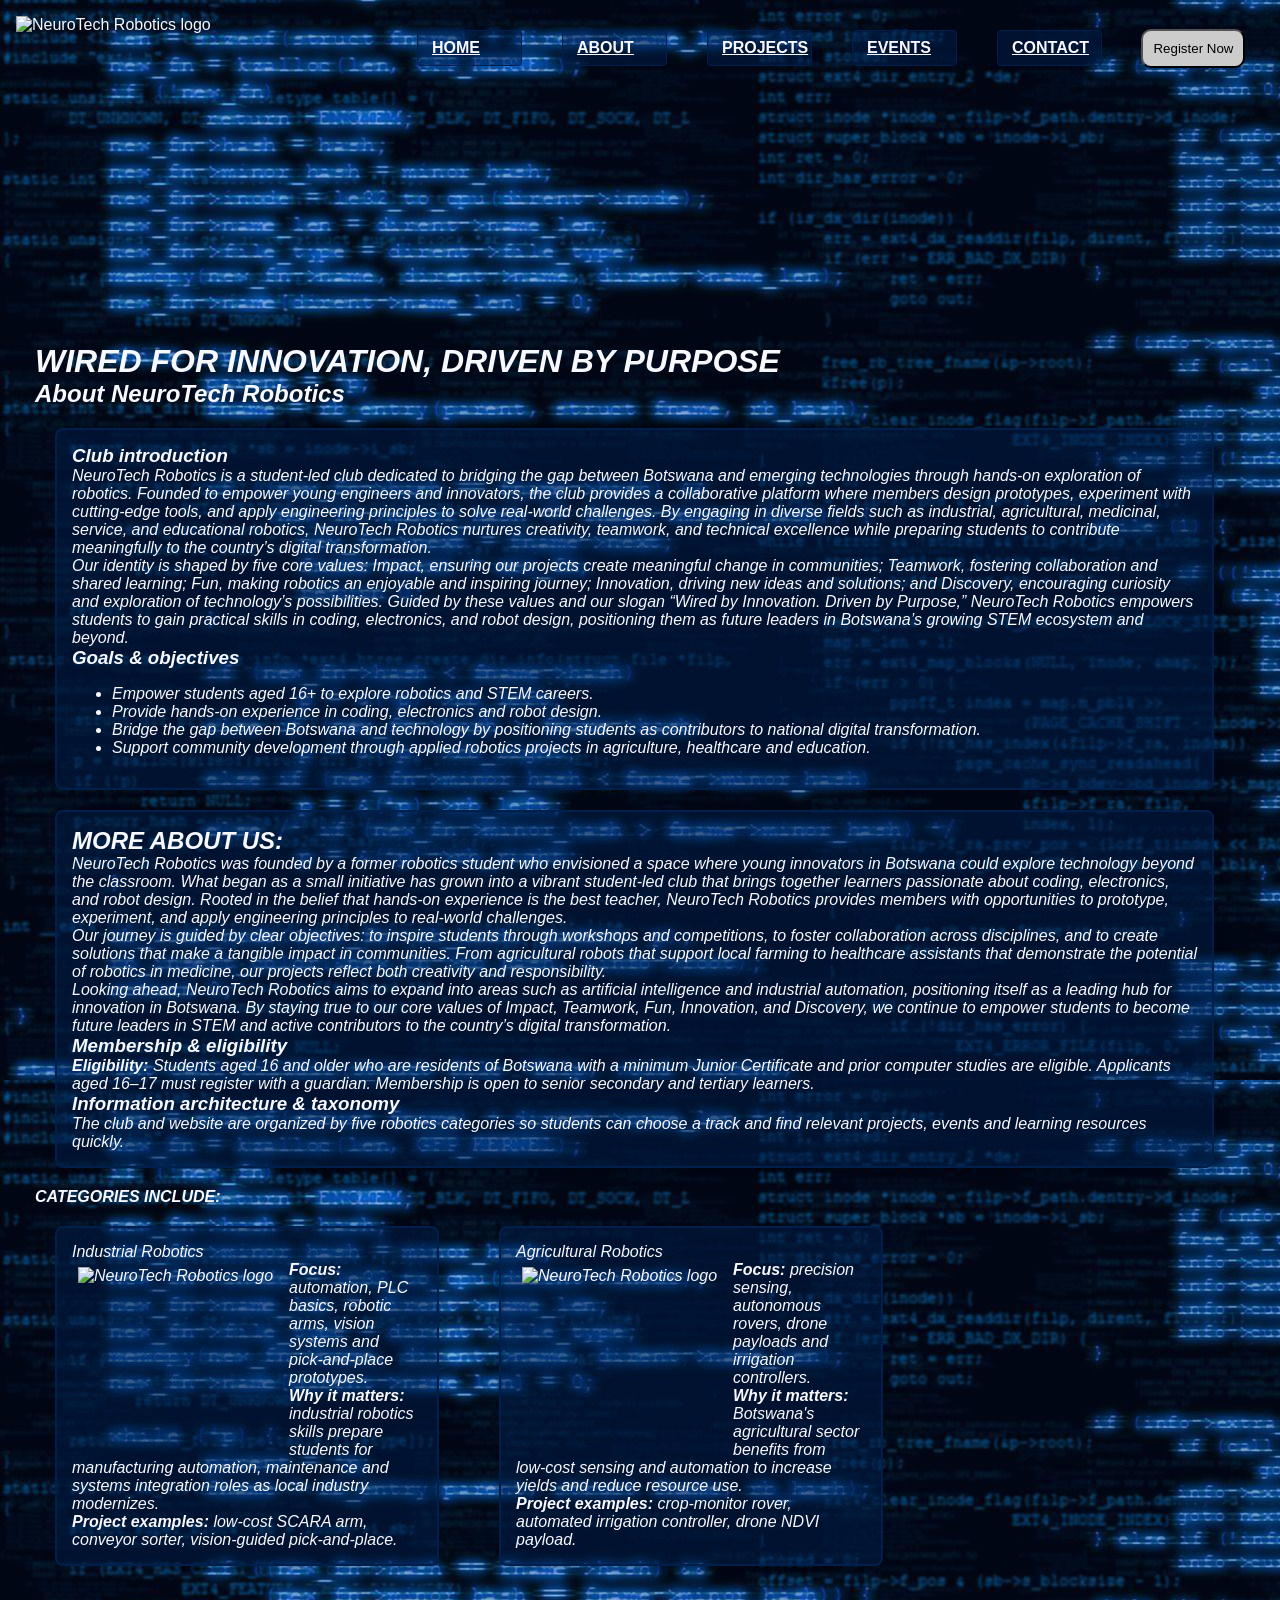
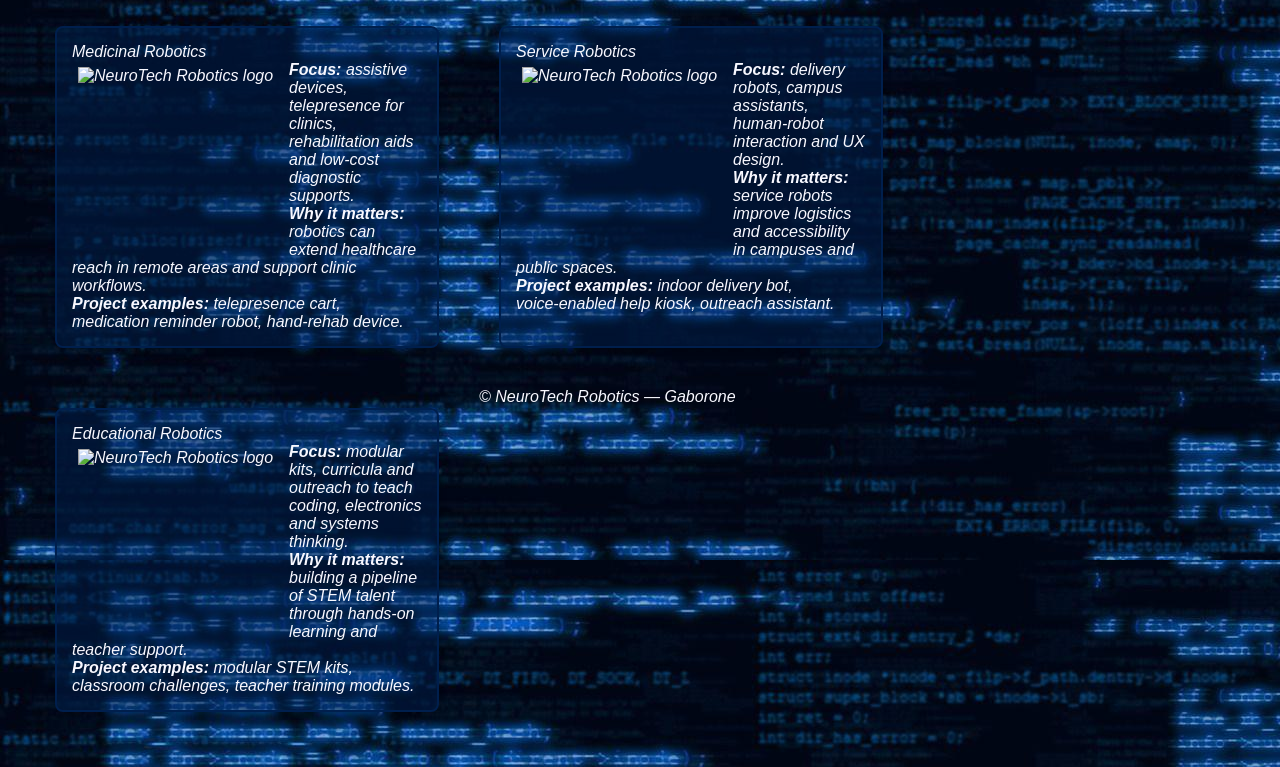
==== aboutUs.html @ 49929dd6 "Update aboutUs.html" ====
<!doctype html>
<html lang="en">
<head>
  <meta charset="utf-8" />
  <meta name="viewport" content="width=device-width,initial-scale=1.0" />
  <title>NeuroTech Robotics — About</title>
<link rel="stylesheet" href="style.css"/>

</head>
<body>
  
<header>
 <div class="header-container">

<img class="img-in1" src="C:\Users\WINDOWS 11 PRO\OneDrive\Documents\assignment\BCO.03f7e8b6-4741-4c21-8ac9-8d787a278490.png" alt="NeuroTech Robotics logo"/>


    <nav class="navbar navbar-expand-lg navbar-dark bg-dark">
        <div class="container">
                <span class="navbar-toggler-icon"></span>
            </button>
            <div class="collapse navbar-collapse" id="navbarNav">
             <nav class="navigation-box">
                   
                        <a class="nav-link" href="index.html">Home</a>
             </nav><nav class="navigation-box">
                
                       <a class="nav-link" href="aboutUs.html">About</a>
             </nav><nav class="navigation-box">
                    
                        <a class="nav-link" href="projects.html">Projects</a>
                    
             </nav><nav class="navigation-box">
		
                        <a class="nav-link" href="events.html">Events</a>
             </nav><nav class="navigation-box">
<a class="nav-link" href="contact.html">Contact</a>
</nav>
                   
			
                        
                    <button class="register-btn" id="openRegister">Register Now</button>
                
            </div>
        </div>
</div>
    </nav>

</header>


    
<main class="container my-5">
    <div class="row">
        <div class="col-md-8">
<h1><i>WIRED FOR INNOVATION, DRIVEN BY PURPOSE<i></h1>

<h2>About NeuroTech Robotics</h2>
<div class="event-box1">
      <h3>Club introduction</h3>
      <p>NeuroTech Robotics is a student‑led club dedicated to bridging the gap between Botswana and emerging technologies through hands‑on exploration of robotics. Founded to empower young engineers and innovators, the club provides a collaborative platform where members design prototypes, experiment with cutting‑edge tools, and apply engineering principles to solve real‑world challenges. By engaging in diverse fields such as industrial, agricultural, medicinal, service, and educational robotics, NeuroTech Robotics nurtures creativity, teamwork, and technical excellence while preparing students to contribute meaningfully to the country’s digital transformation.</p>

</p>Our identity is shaped by five core values: Impact, ensuring our projects create meaningful change in communities; Teamwork, fostering collaboration and shared learning; Fun, making robotics an enjoyable and inspiring journey; Innovation, driving new ideas and solutions; and Discovery, encouraging curiosity and exploration of technology’s possibilities. Guided by these values and our slogan “Wired by Innovation. Driven by Purpose,” NeuroTech Robotics empowers students to gain practical skills in coding, electronics, and robot design, positioning them as future leaders in Botswana’s growing STEM ecosystem and beyond.</p>
   
      <h3>Goals & objectives</h3>
      <ul>
        <li>Empower students aged 16+ to explore robotics and STEM careers.</li>
        <li>Provide hands‑on experience in coding, electronics and robot design.</li>
        <li>Bridge the gap between Botswana and technology by positioning students as contributors to national digital transformation.</li>
        <li>Support community development through applied robotics projects in agriculture, healthcare and education.</li>
      </ul></div>
<div class="event-box1">

<h2>MORE ABOUT US:</h2>
   <p>NeuroTech Robotics was founded by a former robotics student who envisioned a space where young innovators in Botswana could explore technology beyond the classroom. What began as a small initiative has grown into a vibrant student‑led club that brings together learners passionate about coding, electronics, and robot design. Rooted in the belief that hands‑on experience is the best teacher, NeuroTech Robotics provides members with opportunities to prototype, experiment, and apply engineering principles to real‑world challenges.
</p>

<p>Our journey is guided by clear objectives: to inspire students through workshops and competitions, to foster collaboration across disciplines, and to create solutions that make a tangible impact in communities. From agricultural robots that support local farming to healthcare assistants that demonstrate the potential of robotics in medicine, our projects reflect both creativity and responsibility.</p>

<p> Looking ahead, NeuroTech Robotics aims to expand into areas such as artificial intelligence and industrial automation, positioning itself as a leading hub for innovation in Botswana. By staying true to our core values of Impact, Teamwork, Fun, Innovation, and Discovery, we continue to empower students to become future leaders in STEM and active contributors to the country’s digital transformation.</p>

      <h3>Membership & eligibility</h3>
      <p><strong>Eligibility:</strong> Students aged 16 and older who are residents of Botswana with a minimum Junior Certificate and prior computer studies are eligible. Applicants aged 16–17 must register with a guardian. Membership is open to senior secondary and tertiary learners.</p>
   
      <h3>Information architecture & taxonomy</h3>
      <p>The club and website are organized by five robotics categories so students can choose a track and find relevant projects, events and learning resources quickly.</p>
</div>

<p><b>CATEGORIES INCLUDE:</b></p>
<div class="container">

<div class="event-box">
        <p>Industrial Robotics</p>
<img class="img-in" src="C:\Users\WINDOWS 11 PRO\OneDrive\Documents\assignment\industrial2.webp" alt="NeuroTech Robotics logo"/>

        <p>
          <strong>Focus:</strong> automation, PLC basics, robotic arms, vision systems and pick‑and‑place prototypes.<br>
          <strong>Why it matters:</strong> industrial robotics skills prepare students for manufacturing automation, maintenance and systems integration roles as local industry modernizes.<br>
          <strong>Project examples:</strong> low‑cost SCARA arm, conveyor sorter, vision‑guided pick‑and‑place.
        </p>
</div>
<div class="event-box">

        <p>Agricultural Robotics</p>
<img class="img-in" src="C:\Users\WINDOWS 11 PRO\OneDrive\Documents\assignment\agric.webp" alt="NeuroTech Robotics logo"/>

        <p>
          <strong>Focus:</strong> precision sensing, autonomous rovers, drone payloads and irrigation controllers.<br>
          <strong>Why it matters:</strong> Botswana's agricultural sector benefits from low‑cost sensing and automation to increase yields and reduce resource use.<br>
          <strong>Project examples:</strong> crop‑monitor rover, automated irrigation controller, drone NDVI payload.
        </p>
</div>
<div class="event-box">
        <p>Medicinal Robotics</p>
<img class="img-in" src="C:\Users\WINDOWS 11 PRO\OneDrive\Documents\assignment\medicinal.webp" alt="NeuroTech Robotics logo"/>

        <p>
          <strong>Focus:</strong> assistive devices, telepresence for clinics, rehabilitation aids and low‑cost diagnostic supports.<br>
          <strong>Why it matters:</strong> robotics can extend healthcare reach in remote areas and support clinic workflows.<br>
          <strong>Project examples:</strong> telepresence cart, medication reminder robot, hand‑rehab device.
        </p>
</div>
<div class="event-box">

        <p>Service Robotics</p>
<img class="img-in" src="C:\Users\WINDOWS 11 PRO\OneDrive\Documents\assignment\R.jpg" alt="NeuroTech Robotics logo"/>

        <p>
          <strong>Focus:</strong> delivery robots, campus assistants, human‑robot interaction and UX design.<br>
          <strong>Why it matters:</strong> service robots improve logistics and accessibility in campuses and public spaces.<br>
          <strong>Project examples:</strong> indoor delivery bot, voice‑enabled help kiosk, outreach assistant.
        </p>
</div>
<div class="event-box">
        <p>Educational Robotics</p>
<img class="img-in" src="C:\Users\WINDOWS 11 PRO\OneDrive\Documents\assignment\education.webp" alt="NeuroTech Robotics logo"/>

        <p>
          <strong>Focus:</strong> modular kits, curricula and outreach to teach coding, electronics and systems thinking.<br>
          <strong>Why it matters:</strong> building a pipeline of STEM talent through hands‑on learning and teacher support.<br>
          <strong>Project examples:</strong> modular STEM kits, classroom challenges, teacher training modules.
        </p>
</div>
     

    <footer>
      <p>&copy; <span id="yrAbout"></span> NeuroTech Robotics — Gaborone</p>
    </footer>
  </main>



  </body>
</html>
---- style.css ----
body{
background-image:url(4142199.jpg)  ;
margin:10px;
color:#f8f8ff;
font-family:Aptos, Arial, sans-serif;
}
main{
padding:25px;
color:#f8f8ff;
}
h1, h2, h3, p {
  margin: 0;
  padding: 0;
}
.img-in{
padding:5px;
margin:1px;
width:205px;
height:175px;
float:left;
}
.img-in1{
padding:5px;
margin:1px;
width:355px;
height:295px;
float:left;
}


.event-box {
  border: 2px solid #001f4d;       
  padding: 15px;               
  margin: 20px;                
  background-color: rgba(0, 31, 77, 0.5);    
  border-radius: 8px;           
  box-shadow: 2px 2px 6px rgba(0,0,0,0.2); 
  width: 350px;
                
}

.event-box1 {
  border: 2px solid #001f4d;       
  padding: 15px;               
  margin: 20px;                
  background-color: rgba(0, 31, 77, 0.5);    
  border-radius: 8px;           
  box-shadow: 2px 2px 6px rgba(0,0,0,0.2); 
  width: 93%;
                
}


 .container{
 display: flex;        
 gap: 20px;              
 flex-wrap: wrap;
color:#f8f8ff;       
}

.nav-container{
 flex: 0 0 auto;         
 width: auto;            
 padding: 6px 12px;      
 border: 1px solid #333;
 border-radius: 4px;
 background-color:rgba(0, 31, 77, 0.5);
 box-shadow: 1px 1px 4px rgba(0,0,0,0.2);
 gap:12px;
color:#f8f8ff;
}
.nav-link{
color:#f8f8ff;
}
.navigation-box{
  display:inline-block;
  border: 1px solid #333;       
  padding:8px 14px;               
  margin: 20px;                
  background-color: rgba(0, 31, 77, 0.5);    
  border-radius: 4px;           
  color:#f8f8ff;
  width: 75px;
  border:1px solid #001f4d;
  border-radius:4px;
text-transform:uppercase;
font-weight:bold;
font-family:arial;

}
.navigation-box:hover{
background:#353640

}

.header-container{
height:308px;
justify-content:space-between;
align-items:flex-start;
background-color:none;
padding:0px 0px;
color:#f8f8ff;
width:100%;

}
.register-btn{
text-item:right;
background-color:#ccc;
margin-left:15px;
border-radius:10px;
padding:10px;
witdth:90px;
}
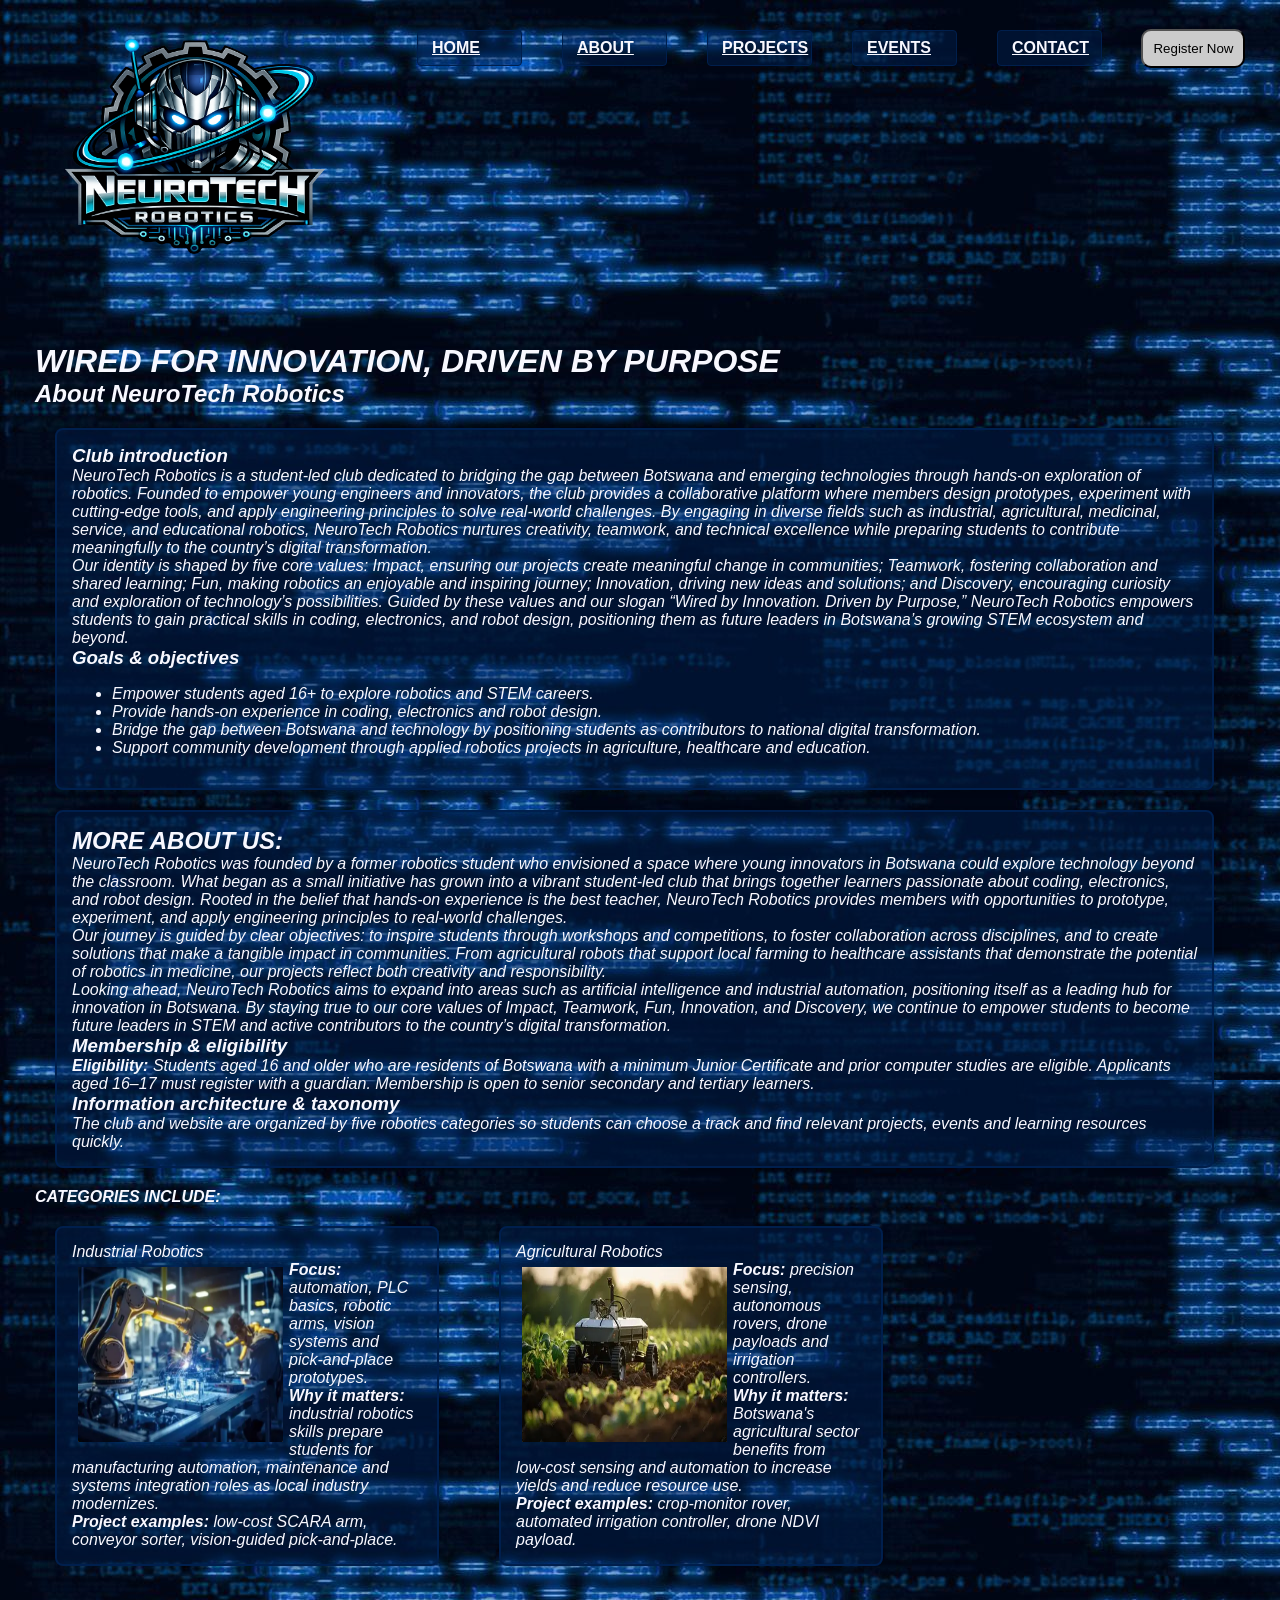
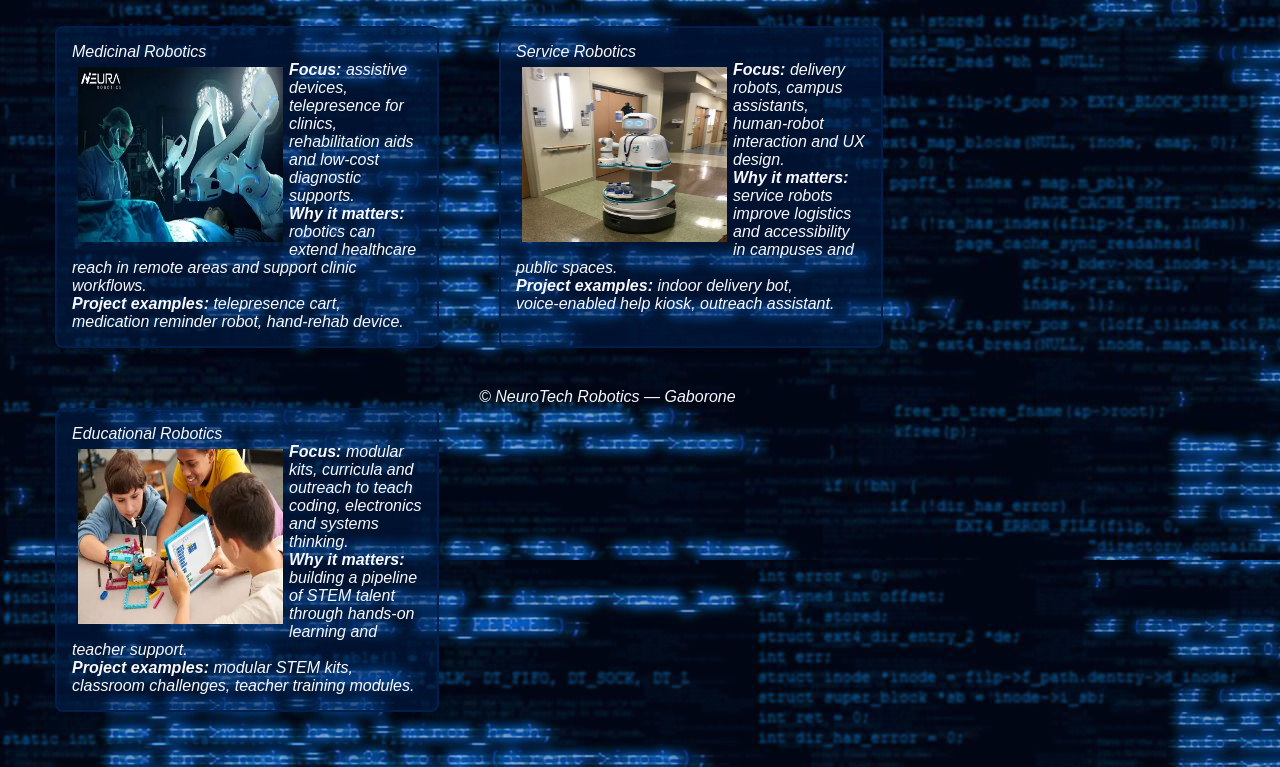
==== commit 5e2045df: "Update aboutUs.html" ====
--- a/aboutUs.html
+++ b/aboutUs.html
@@ -12,7 +12,7 @@
 <header>
  <div class="header-container">
 
-<img class="img-in1" src="C:\Users\WINDOWS 11 PRO\OneDrive\Documents\assignment\BCO.03f7e8b6-4741-4c21-8ac9-8d787a278490.png" alt="NeuroTech Robotics logo"/>
+<img class="img-in1" src="BCO.03f7e8b6-4741-4c21-8ac9-8d787a278490.png" alt="NeuroTech Robotics logo"/>
 
 
     <nav class="navbar navbar-expand-lg navbar-dark bg-dark">
@@ -91,7 +91,7 @@
 
 <div class="event-box">
         <p>Industrial Robotics</p>
-<img class="img-in" src="C:\Users\WINDOWS 11 PRO\OneDrive\Documents\assignment\industrial2.webp" alt="NeuroTech Robotics logo"/>
+<img class="img-in" src="industrial2.webp" alt="NeuroTech Robotics logo"/>
 
         <p>
           <strong>Focus:</strong> automation, PLC basics, robotic arms, vision systems and pick‑and‑place prototypes.<br>
@@ -102,7 +102,7 @@
 <div class="event-box">
 
         <p>Agricultural Robotics</p>
-<img class="img-in" src="C:\Users\WINDOWS 11 PRO\OneDrive\Documents\assignment\agric.webp" alt="NeuroTech Robotics logo"/>
+<img class="img-in" src="agric.webp" alt="NeuroTech Robotics logo"/>
 
         <p>
           <strong>Focus:</strong> precision sensing, autonomous rovers, drone payloads and irrigation controllers.<br>
@@ -112,7 +112,7 @@
 </div>
 <div class="event-box">
         <p>Medicinal Robotics</p>
-<img class="img-in" src="C:\Users\WINDOWS 11 PRO\OneDrive\Documents\assignment\medicinal.webp" alt="NeuroTech Robotics logo"/>
+<img class="img-in" src="medicinal.webp" alt="NeuroTech Robotics logo"/>
 
         <p>
           <strong>Focus:</strong> assistive devices, telepresence for clinics, rehabilitation aids and low‑cost diagnostic supports.<br>
@@ -123,7 +123,7 @@
 <div class="event-box">
 
         <p>Service Robotics</p>
-<img class="img-in" src="C:\Users\WINDOWS 11 PRO\OneDrive\Documents\assignment\R.jpg" alt="NeuroTech Robotics logo"/>
+<img class="img-in" src="R.jpg" alt="NeuroTech Robotics logo"/>
 
         <p>
           <strong>Focus:</strong> delivery robots, campus assistants, human‑robot interaction and UX design.<br>
@@ -133,7 +133,7 @@
 </div>
 <div class="event-box">
         <p>Educational Robotics</p>
-<img class="img-in" src="C:\Users\WINDOWS 11 PRO\OneDrive\Documents\assignment\education.webp" alt="NeuroTech Robotics logo"/>
+<img class="img-in" src="education.webp" alt="NeuroTech Robotics logo"/>
 
         <p>
           <strong>Focus:</strong> modular kits, curricula and outreach to teach coding, electronics and systems thinking.<br>
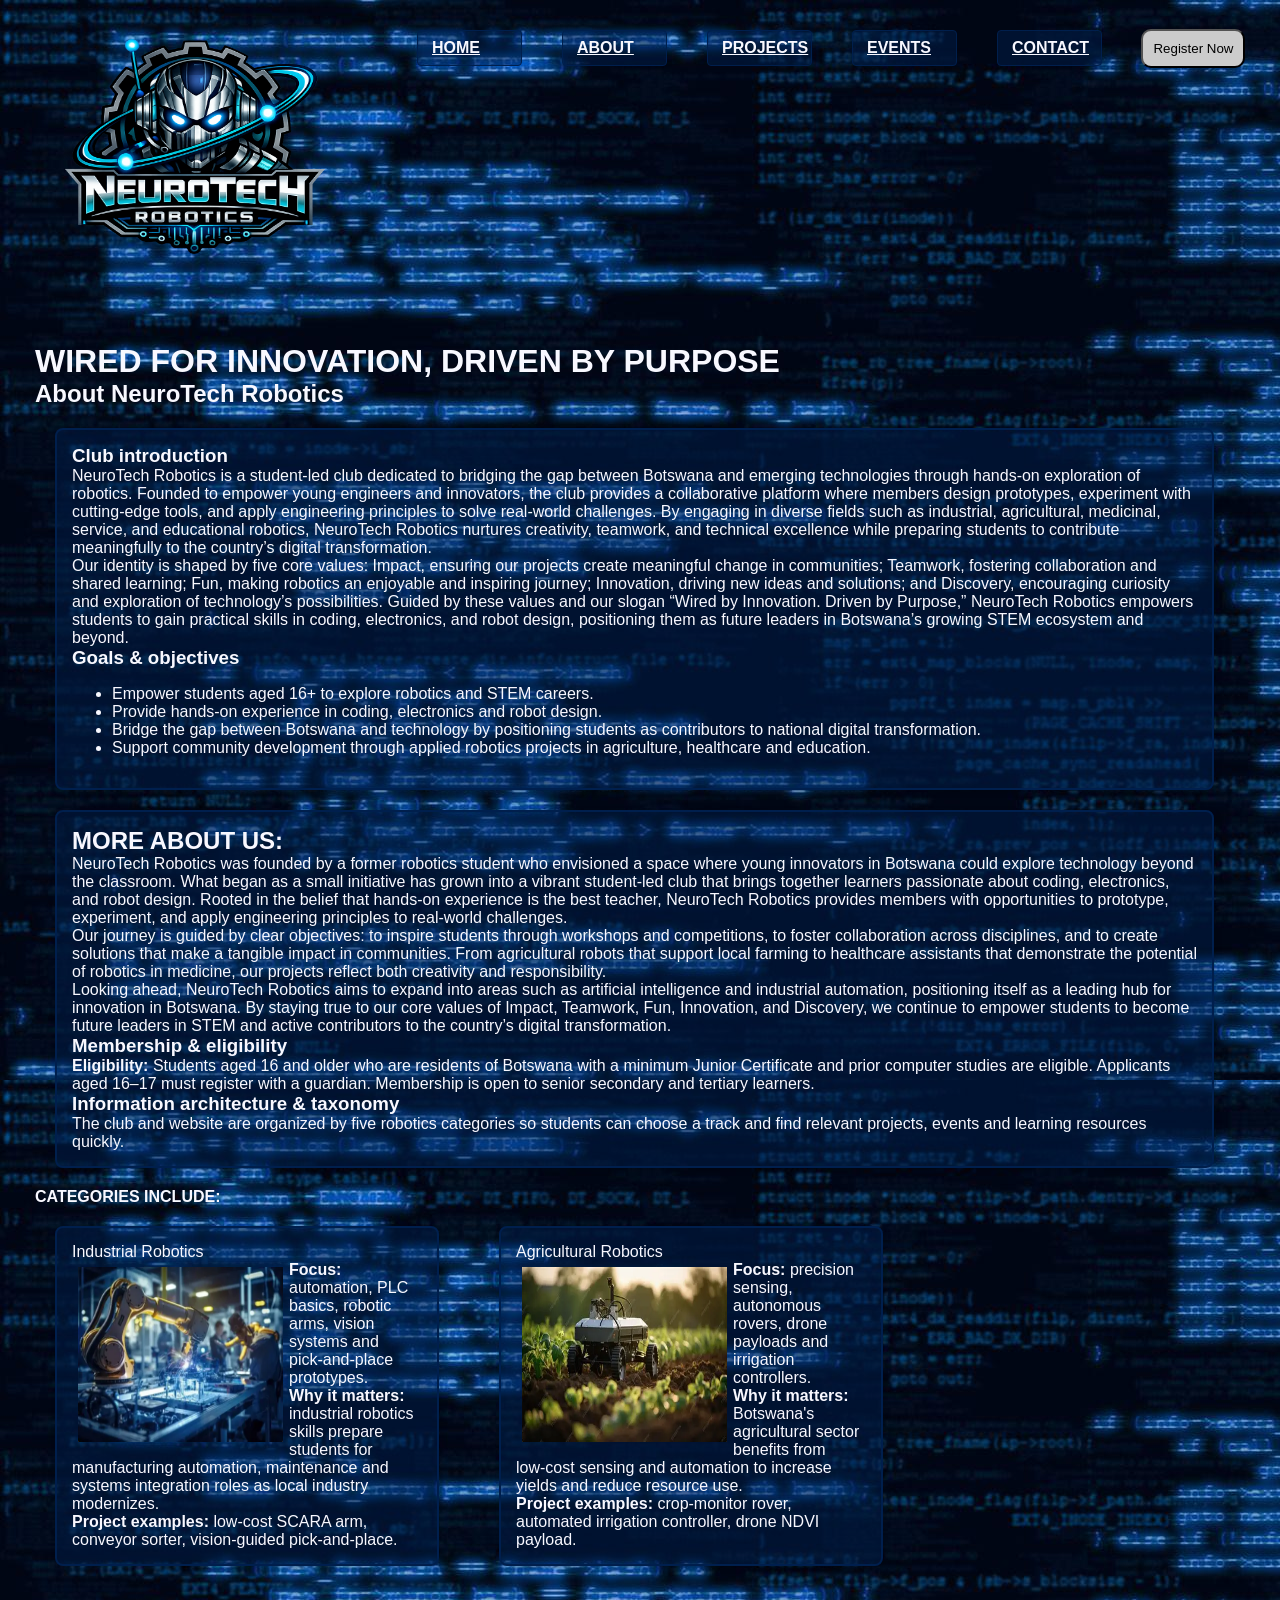
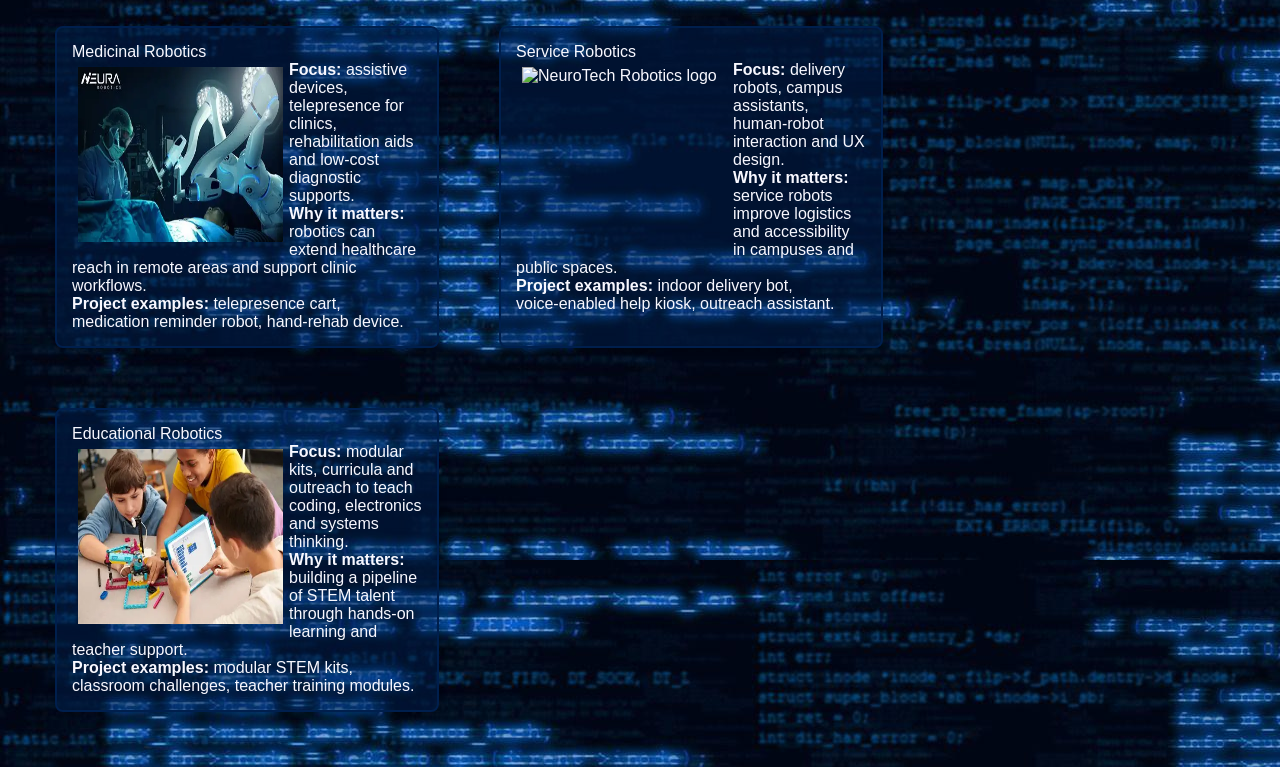
==== commit 677f2895: "Update aboutUs.html" ====
--- a/aboutUs.html
+++ b/aboutUs.html
@@ -53,7 +53,7 @@
 <main class="container my-5">
     <div class="row">
         <div class="col-md-8">
-<h1><i>WIRED FOR INNOVATION, DRIVEN BY PURPOSE<i></h1>
+<h1>WIRED FOR INNOVATION, DRIVEN BY PURPOSE</h1>
 
 <h2>About NeuroTech Robotics</h2>
 <div class="event-box1">
@@ -123,7 +123,7 @@
 <div class="event-box">
 
         <p>Service Robotics</p>
-<img class="img-in" src="R.jpg" alt="NeuroTech Robotics logo"/>
+<img class="img-in" src="assignment\R.jpg" alt="NeuroTech Robotics logo"/>
 
         <p>
           <strong>Focus:</strong> delivery robots, campus assistants, human‑robot interaction and UX design.<br>
@@ -143,12 +143,59 @@
 </div>
      
 
-    <footer>
-      <p>&copy; <span id="yrAbout"></span> NeuroTech Robotics — Gaborone</p>
-    </footer>
-  </main>
-
-
-
-  </body>
+<div id="registerModal" style="display:none;position:fixed;z-index:1;top:0;width:100%;height:100%;background-color:rgba(0,0,0,0.8);">
+<div style="background-color:#1a1a1a;margin:10% auto;padding:20px;border:1px solid #00ced1;width:50%;color:white;">
+<span id="closeBtn" style="float:right";cursor:pointer;">&times;</span><h2>NeuroTech Robotics registration</h2>
+  <form action="https://formspree.io/f/xpqbgebg" method="post">
+<input type="text" name="fullname" placeholder="write your name">
+<input type="text" name="email" placeholder="write your email">
+<input type="integer" name="Age" placeholder="write your age">
+<input type="text" name="fullname" placeholder="write name of guardian">
+<input type="text" name="relationship with guardian" placeholder="relation">
+
+<select name="category">
+ <option value="none">none</option>
+ <option value="category 1">Industrial Robotics</option>
+ <option value="category 2">Educational Robotics</option>
+ <option value="category 3">Medicinal Robotics</option>
+ <option value="category 4">Service Robotics</option>
+ <option value="category 5">Agricultural Robotics</option>
+
+ </select> 
+
+    <label for="gender">Gender:</label>
+    <select id="gender" name="gender">
+      <option value="male">Male</option>
+      <option value="female">Female</option>
+      <option value="other">Other</option>
+</select>
+<textarea name="message" placeholder="write message!"></textarea>
+    
+
+
+<button type="submit" name="submit">submit</button>
+<button type="reset" name="reset">reset</button>
+</div>
+</div>
+</body>
 </html>
+
+<script>
+    const btn = document.getElementById("openRegister");
+    const modal = document.getElementById("registerModal");
+    const close = document.getElementById("closeBtn");
+
+    btn.onclick = function() {
+        modal.style.display = "block";
+    }
+    close.onclick = function() {
+        modal.style.display = "none";
+    }
+</script>
+
+
+
+
+
+
+
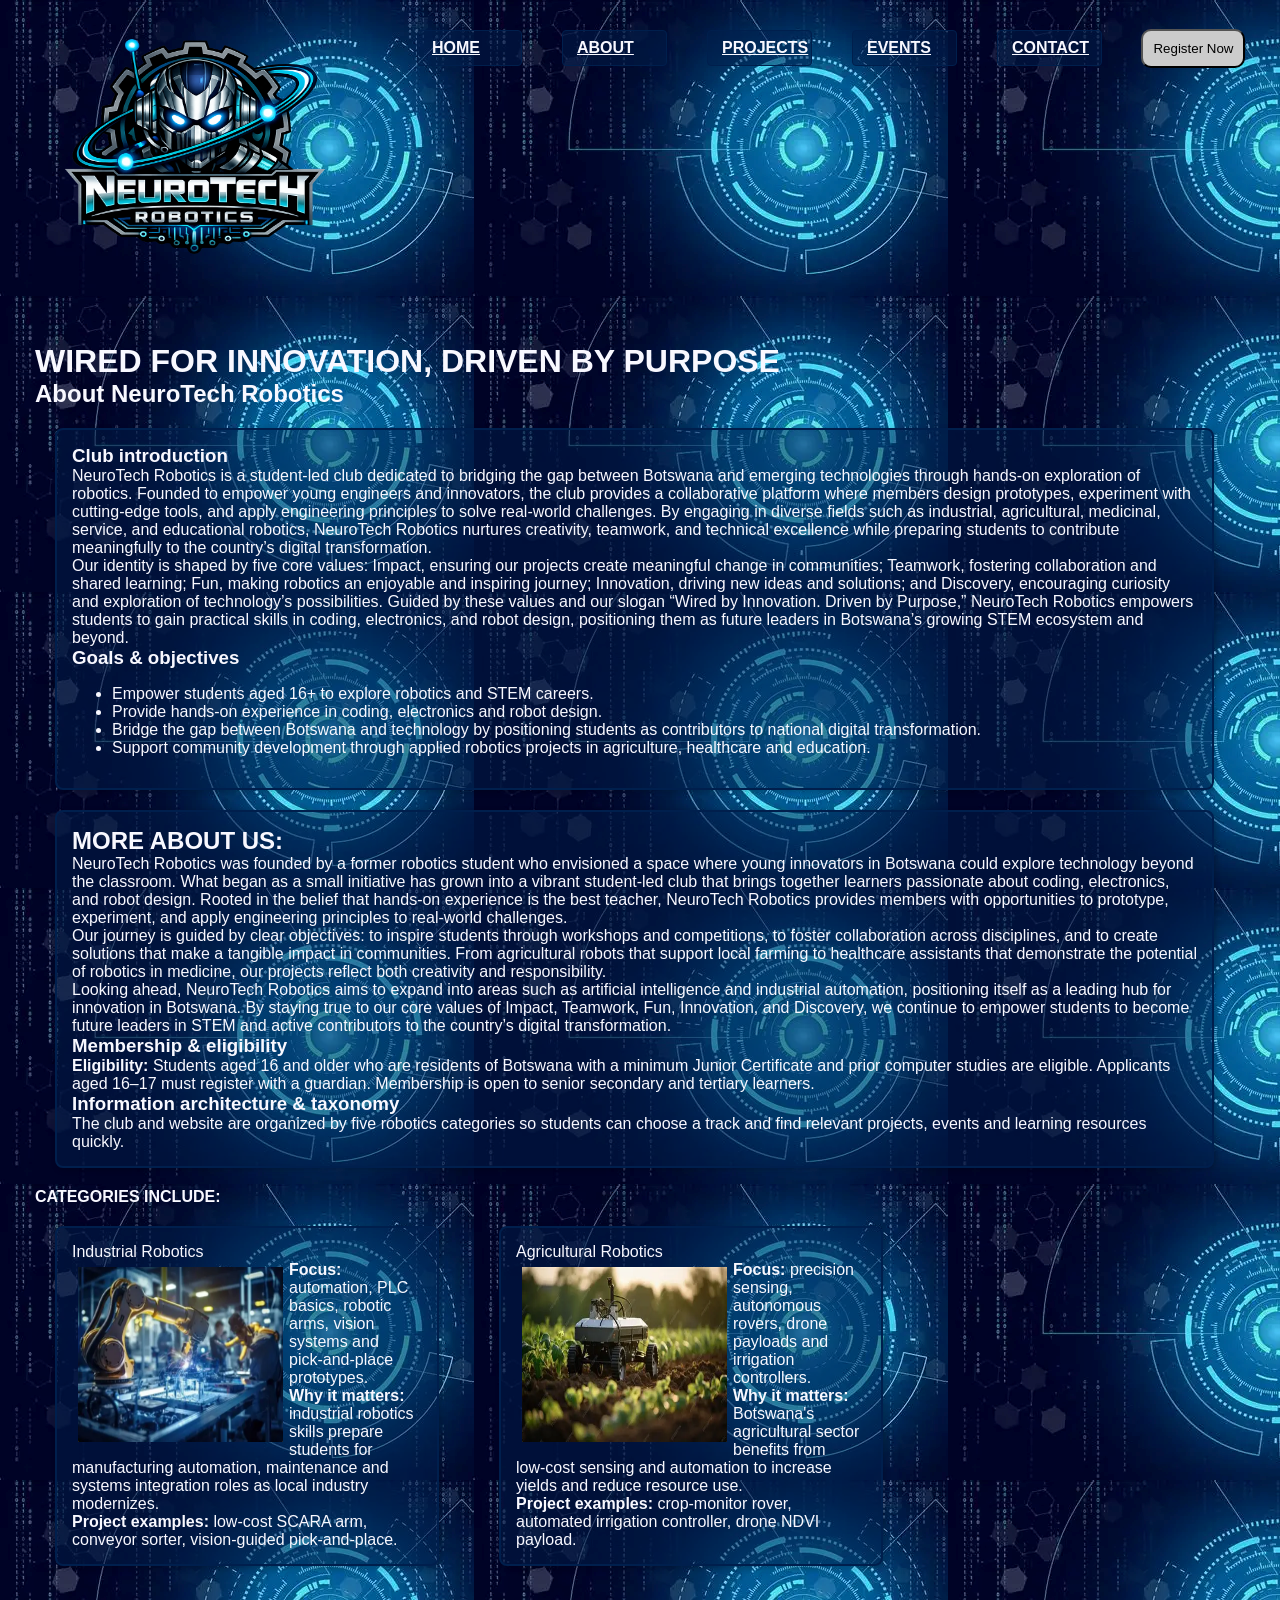
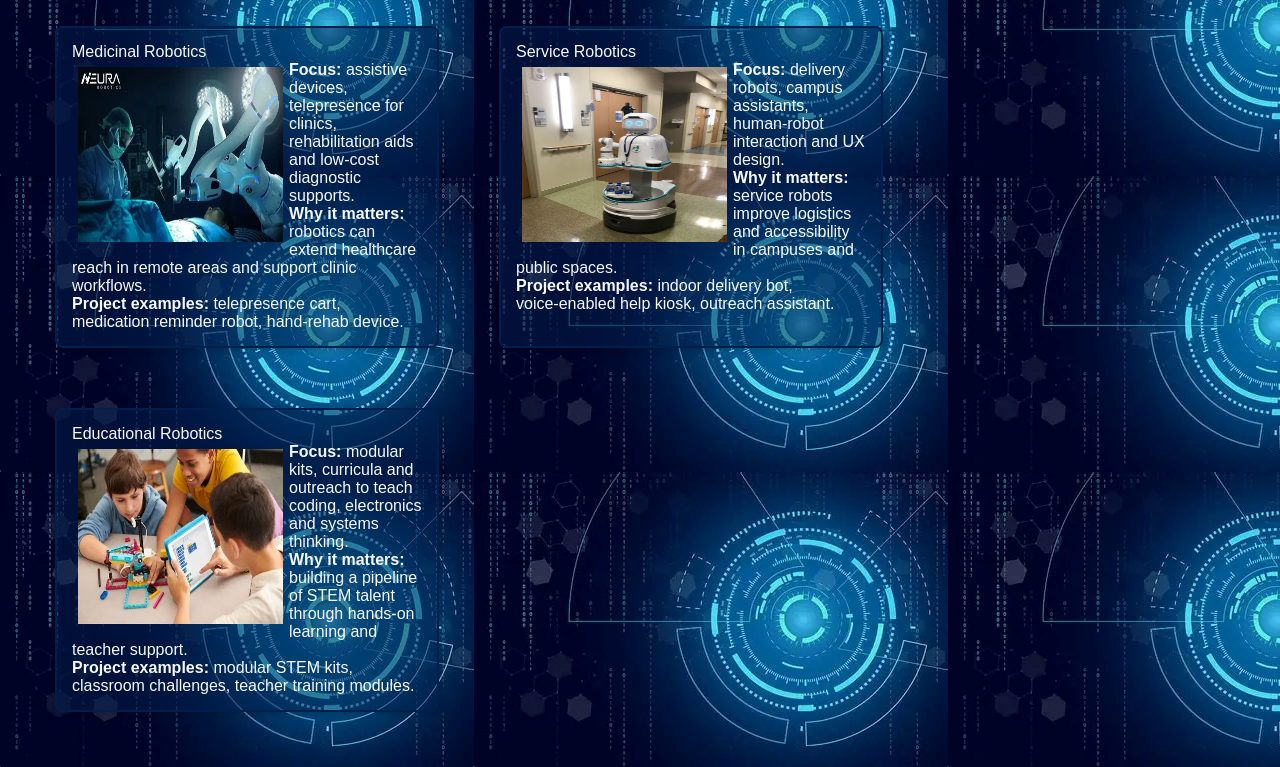
==== commit 8aef792a: "Update aboutUs.html" ====
--- a/aboutUs.html
+++ b/aboutUs.html
@@ -123,7 +123,7 @@
 <div class="event-box">
 
         <p>Service Robotics</p>
-<img class="img-in" src="assignment\R.jpg" alt="NeuroTech Robotics logo"/>
+<img class="img-in" src="R.jpg" alt="NeuroTech Robotics logo"/>
 
         <p>
           <strong>Focus:</strong> delivery robots, campus assistants, human‑robot interaction and UX design.<br>
@@ -148,7 +148,7 @@
 <span id="closeBtn" style="float:right";cursor:pointer;">&times;</span><h2>NeuroTech Robotics registration</h2>
   <form action="https://formspree.io/f/xpqbgebg" method="post">
 <input type="text" name="fullname" placeholder="write your name">
-<input type="text" name="email" placeholder="write your email">
+<input type="email" name="email" required>
 <input type="integer" name="Age" placeholder="write your age">
 <input type="text" name="fullname" placeholder="write name of guardian">
 <input type="text" name="relationship with guardian" placeholder="relation">
--- a/style.css
+++ b/style.css
@@ -1,6 +1,6 @@
 
 body{
-background-image:url(4142199.jpg)  ;
+background-image:url(OIP_2.png)  ;
 margin:10px;
 color:#f8f8ff;
 font-family:Aptos, Arial, sans-serif;
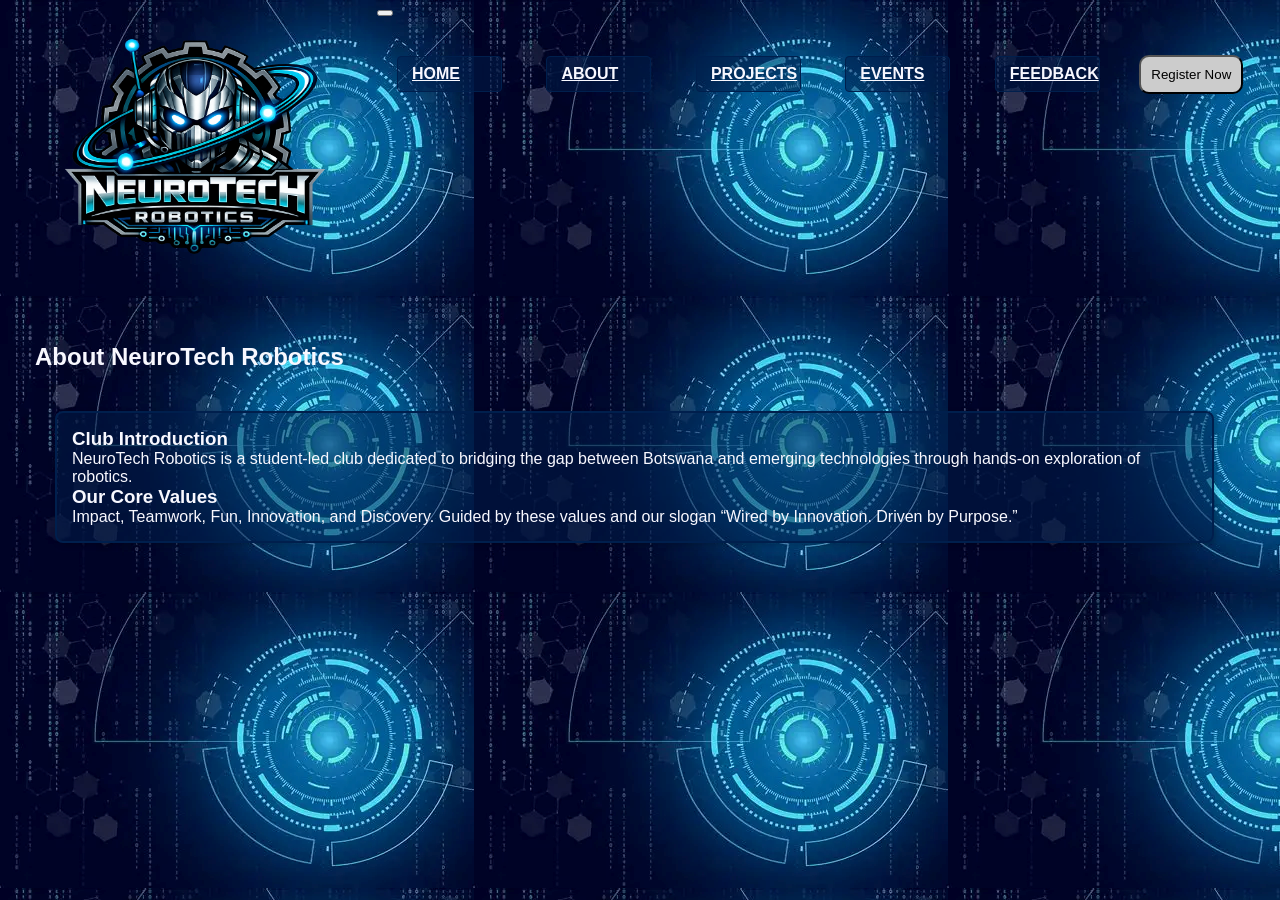
==== commit 31f27b7f: "Update aboutUs.html" ====
--- a/aboutUs.html
+++ b/aboutUs.html
@@ -3,199 +3,44 @@
 <head>
   <meta charset="utf-8" />
   <meta name="viewport" content="width=device-width,initial-scale=1.0" />
-  <title>NeuroTech Robotics — About</title>
-<link rel="stylesheet" href="style.css"/>
-
+  <title>NeuroTech Robotics — About Us</title>
+  <link rel="stylesheet" href="style.css"/>
 </head>
 <body>
   
 <header>
- <div class="header-container">
-
-<img class="img-in1" src="BCO.03f7e8b6-4741-4c21-8ac9-8d787a278490.png" alt="NeuroTech Robotics logo"/>
-
-
+  <div class="header-container">
+    <img class="img-in1" src="BCO.03f7e8b6-4741-4c21-8ac9-8d787a278490.png" alt="NeuroTech Robotics logo"/>
     <nav class="navbar navbar-expand-lg navbar-dark bg-dark">
-        <div class="container">
-                <span class="navbar-toggler-icon"></span>
-            </button>
-            <div class="collapse navbar-collapse" id="navbarNav">
-             <nav class="navigation-box">
-                   
-                        <a class="nav-link" href="index.html">Home</a>
-             </nav><nav class="navigation-box">
-                
-                       <a class="nav-link" href="aboutUs.html">About</a>
-             </nav><nav class="navigation-box">
-                    
-                        <a class="nav-link" href="projects.html">Projects</a>
-                    
-             </nav><nav class="navigation-box">
-		
-                        <a class="nav-link" href="events.html">Events</a>
-             </nav><nav class="navigation-box">
-<a class="nav-link" href="contact.html">Contact</a>
-</nav>
-                   
-			
-                        
-                    <button class="register-btn" id="openRegister">Register Now</button>
-                
-            </div>
+      <div class="container">
+        <button class="navbar-toggler" type="button" aria-label="Toggle navigation">
+          <span class="navbar-toggler-icon"></span>
+        </button>
+        <div class="collapse navbar-collapse" id="navbarNav">
+          <nav class="navigation-box"><a class="nav-link" href="index.html">Home</a></nav>
+          <nav class="navigation-box"><a class="nav-link" href="aboutUs.html">About</a></nav>
+          <nav class="navigation-box"><a class="nav-link" href="projects.html">Projects</a></nav>
+          <nav class="navigation-box"><a class="nav-link" href="events.html">Events</a></nav>
+          <nav class="navigation-box"><a class="nav-link" href="feedback.html">Feedback</a></nav>
+          <button class="register-btn" id="openRegister">Register Now</button>
         </div>
-</div>
+      </div>
     </nav>
-
+  </div>
 </header>
 
+<main class="container my-5">
+  <h2>About NeuroTech Robotics</h2>
+  <div class="event-box1">
+    <h3>Club Introduction</h3>
+    <p>NeuroTech Robotics is a student‑led club dedicated to bridging the gap between Botswana and emerging technologies through hands‑on exploration of robotics.</p>
+    <h3>Our Core Values</h3>
+    <p>Impact, Teamwork, Fun, Innovation, and Discovery. Guided by these values and our slogan “Wired by Innovation. Driven by Purpose.”</p>
+  </div>
+</main>
 
-    
-<main class="container my-5">
-    <div class="row">
-        <div class="col-md-8">
-<h1>WIRED FOR INNOVATION, DRIVEN BY PURPOSE</h1>
-
-<h2>About NeuroTech Robotics</h2>
-<div class="event-box1">
-      <h3>Club introduction</h3>
-      <p>NeuroTech Robotics is a student‑led club dedicated to bridging the gap between Botswana and emerging technologies through hands‑on exploration of robotics. Founded to empower young engineers and innovators, the club provides a collaborative platform where members design prototypes, experiment with cutting‑edge tools, and apply engineering principles to solve real‑world challenges. By engaging in diverse fields such as industrial, agricultural, medicinal, service, and educational robotics, NeuroTech Robotics nurtures creativity, teamwork, and technical excellence while preparing students to contribute meaningfully to the country’s digital transformation.</p>
-
-</p>Our identity is shaped by five core values: Impact, ensuring our projects create meaningful change in communities; Teamwork, fostering collaboration and shared learning; Fun, making robotics an enjoyable and inspiring journey; Innovation, driving new ideas and solutions; and Discovery, encouraging curiosity and exploration of technology’s possibilities. Guided by these values and our slogan “Wired by Innovation. Driven by Purpose,” NeuroTech Robotics empowers students to gain practical skills in coding, electronics, and robot design, positioning them as future leaders in Botswana’s growing STEM ecosystem and beyond.</p>
-   
-      <h3>Goals & objectives</h3>
-      <ul>
-        <li>Empower students aged 16+ to explore robotics and STEM careers.</li>
-        <li>Provide hands‑on experience in coding, electronics and robot design.</li>
-        <li>Bridge the gap between Botswana and technology by positioning students as contributors to national digital transformation.</li>
-        <li>Support community development through applied robotics projects in agriculture, healthcare and education.</li>
-      </ul></div>
-<div class="event-box1">
-
-<h2>MORE ABOUT US:</h2>
-   <p>NeuroTech Robotics was founded by a former robotics student who envisioned a space where young innovators in Botswana could explore technology beyond the classroom. What began as a small initiative has grown into a vibrant student‑led club that brings together learners passionate about coding, electronics, and robot design. Rooted in the belief that hands‑on experience is the best teacher, NeuroTech Robotics provides members with opportunities to prototype, experiment, and apply engineering principles to real‑world challenges.
-</p>
-
-<p>Our journey is guided by clear objectives: to inspire students through workshops and competitions, to foster collaboration across disciplines, and to create solutions that make a tangible impact in communities. From agricultural robots that support local farming to healthcare assistants that demonstrate the potential of robotics in medicine, our projects reflect both creativity and responsibility.</p>
-
-<p> Looking ahead, NeuroTech Robotics aims to expand into areas such as artificial intelligence and industrial automation, positioning itself as a leading hub for innovation in Botswana. By staying true to our core values of Impact, Teamwork, Fun, Innovation, and Discovery, we continue to empower students to become future leaders in STEM and active contributors to the country’s digital transformation.</p>
-
-      <h3>Membership & eligibility</h3>
-      <p><strong>Eligibility:</strong> Students aged 16 and older who are residents of Botswana with a minimum Junior Certificate and prior computer studies are eligible. Applicants aged 16–17 must register with a guardian. Membership is open to senior secondary and tertiary learners.</p>
-   
-      <h3>Information architecture & taxonomy</h3>
-      <p>The club and website are organized by five robotics categories so students can choose a track and find relevant projects, events and learning resources quickly.</p>
-</div>
-
-<p><b>CATEGORIES INCLUDE:</b></p>
-<div class="container">
-
-<div class="event-box">
-        <p>Industrial Robotics</p>
-<img class="img-in" src="industrial2.webp" alt="NeuroTech Robotics logo"/>
-
-        <p>
-          <strong>Focus:</strong> automation, PLC basics, robotic arms, vision systems and pick‑and‑place prototypes.<br>
-          <strong>Why it matters:</strong> industrial robotics skills prepare students for manufacturing automation, maintenance and systems integration roles as local industry modernizes.<br>
-          <strong>Project examples:</strong> low‑cost SCARA arm, conveyor sorter, vision‑guided pick‑and‑place.
-        </p>
-</div>
-<div class="event-box">
-
-        <p>Agricultural Robotics</p>
-<img class="img-in" src="agric.webp" alt="NeuroTech Robotics logo"/>
-
-        <p>
-          <strong>Focus:</strong> precision sensing, autonomous rovers, drone payloads and irrigation controllers.<br>
-          <strong>Why it matters:</strong> Botswana's agricultural sector benefits from low‑cost sensing and automation to increase yields and reduce resource use.<br>
-          <strong>Project examples:</strong> crop‑monitor rover, automated irrigation controller, drone NDVI payload.
-        </p>
-</div>
-<div class="event-box">
-        <p>Medicinal Robotics</p>
-<img class="img-in" src="medicinal.webp" alt="NeuroTech Robotics logo"/>
-
-        <p>
-          <strong>Focus:</strong> assistive devices, telepresence for clinics, rehabilitation aids and low‑cost diagnostic supports.<br>
-          <strong>Why it matters:</strong> robotics can extend healthcare reach in remote areas and support clinic workflows.<br>
-          <strong>Project examples:</strong> telepresence cart, medication reminder robot, hand‑rehab device.
-        </p>
-</div>
-<div class="event-box">
-
-        <p>Service Robotics</p>
-<img class="img-in" src="R.jpg" alt="NeuroTech Robotics logo"/>
-
-        <p>
-          <strong>Focus:</strong> delivery robots, campus assistants, human‑robot interaction and UX design.<br>
-          <strong>Why it matters:</strong> service robots improve logistics and accessibility in campuses and public spaces.<br>
-          <strong>Project examples:</strong> indoor delivery bot, voice‑enabled help kiosk, outreach assistant.
-        </p>
-</div>
-<div class="event-box">
-        <p>Educational Robotics</p>
-<img class="img-in" src="education.webp" alt="NeuroTech Robotics logo"/>
-
-        <p>
-          <strong>Focus:</strong> modular kits, curricula and outreach to teach coding, electronics and systems thinking.<br>
-          <strong>Why it matters:</strong> building a pipeline of STEM talent through hands‑on learning and teacher support.<br>
-          <strong>Project examples:</strong> modular STEM kits, classroom challenges, teacher training modules.
-        </p>
-</div>
-     
-
-<div id="registerModal" style="display:none;position:fixed;z-index:1;top:0;width:100%;height:100%;background-color:rgba(0,0,0,0.8);">
-<div style="background-color:#1a1a1a;margin:10% auto;padding:20px;border:1px solid #00ced1;width:50%;color:white;">
-<span id="closeBtn" style="float:right";cursor:pointer;">&times;</span><h2>NeuroTech Robotics registration</h2>
-  <form action="https://formspree.io/f/xpqbgebg" method="post">
-<input type="text" name="fullname" placeholder="write your name">
-<input type="email" name="email" required>
-<input type="integer" name="Age" placeholder="write your age">
-<input type="text" name="fullname" placeholder="write name of guardian">
-<input type="text" name="relationship with guardian" placeholder="relation">
-
-<select name="category">
- <option value="none">none</option>
- <option value="category 1">Industrial Robotics</option>
- <option value="category 2">Educational Robotics</option>
- <option value="category 3">Medicinal Robotics</option>
- <option value="category 4">Service Robotics</option>
- <option value="category 5">Agricultural Robotics</option>
-
- </select> 
-
-    <label for="gender">Gender:</label>
-    <select id="gender" name="gender">
-      <option value="male">Male</option>
-      <option value="female">Female</option>
-      <option value="other">Other</option>
-</select>
-<textarea name="message" placeholder="write message!"></textarea>
-    
-
-
-<button type="submit" name="submit">submit</button>
-<button type="reset" name="reset">reset</button>
-</div>
-</div>
+<script>
+    document.getElementById("openRegister").onclick = () => alert("Registration modal logic linked!");
+</script>
 </body>
 </html>
-
-<script>
-    const btn = document.getElementById("openRegister");
-    const modal = document.getElementById("registerModal");
-    const close = document.getElementById("closeBtn");
-
-    btn.onclick = function() {
-        modal.style.display = "block";
-    }
-    close.onclick = function() {
-        modal.style.display = "none";
-    }
-</script>
-
-
-
-
-
-
-
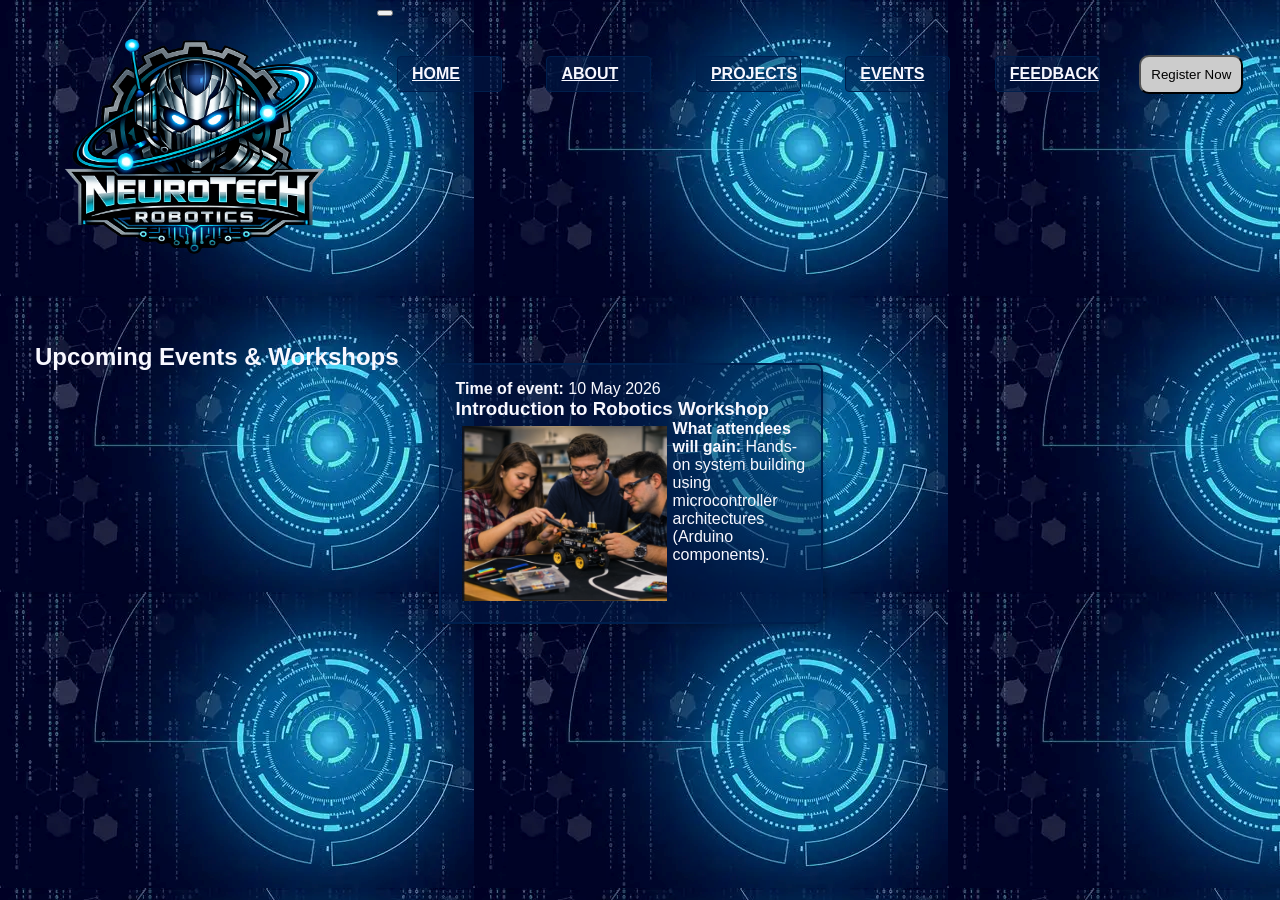
==== commit 41e65076: "Update aboutUs.html" ====
--- a/aboutUs.html
+++ b/aboutUs.html
@@ -3,7 +3,7 @@
 <head>
   <meta charset="utf-8" />
   <meta name="viewport" content="width=device-width,initial-scale=1.0" />
-  <title>NeuroTech Robotics — About Us</title>
+  <title>NeuroTech Robotics — Events</title>
   <link rel="stylesheet" href="style.css"/>
 </head>
 <body>
@@ -30,17 +30,13 @@
 </header>
 
 <main class="container my-5">
-  <h2>About NeuroTech Robotics</h2>
-  <div class="event-box1">
-    <h3>Club Introduction</h3>
-    <p>NeuroTech Robotics is a student‑led club dedicated to bridging the gap between Botswana and emerging technologies through hands‑on exploration of robotics.</p>
-    <h3>Our Core Values</h3>
-    <p>Impact, Teamwork, Fun, Innovation, and Discovery. Guided by these values and our slogan “Wired by Innovation. Driven by Purpose.”</p>
+  <h2>Upcoming Events & Workshops</h2>
+  <div class="event-box">
+    <p><b>Time of event:</b> 10 May 2026</p>
+    <h3>Introduction to Robotics Workshop</h3>
+    <img class="img-in" src="hands on.png" alt="Students building modular robot platform hardware builds"/>
+    <p><strong>What attendees will gain:</strong> Hands-on system building using microcontroller architectures (Arduino components).</p>
   </div>
 </main>
-
-<script>
-    document.getElementById("openRegister").onclick = () => alert("Registration modal logic linked!");
-</script>
 </body>
 </html>
